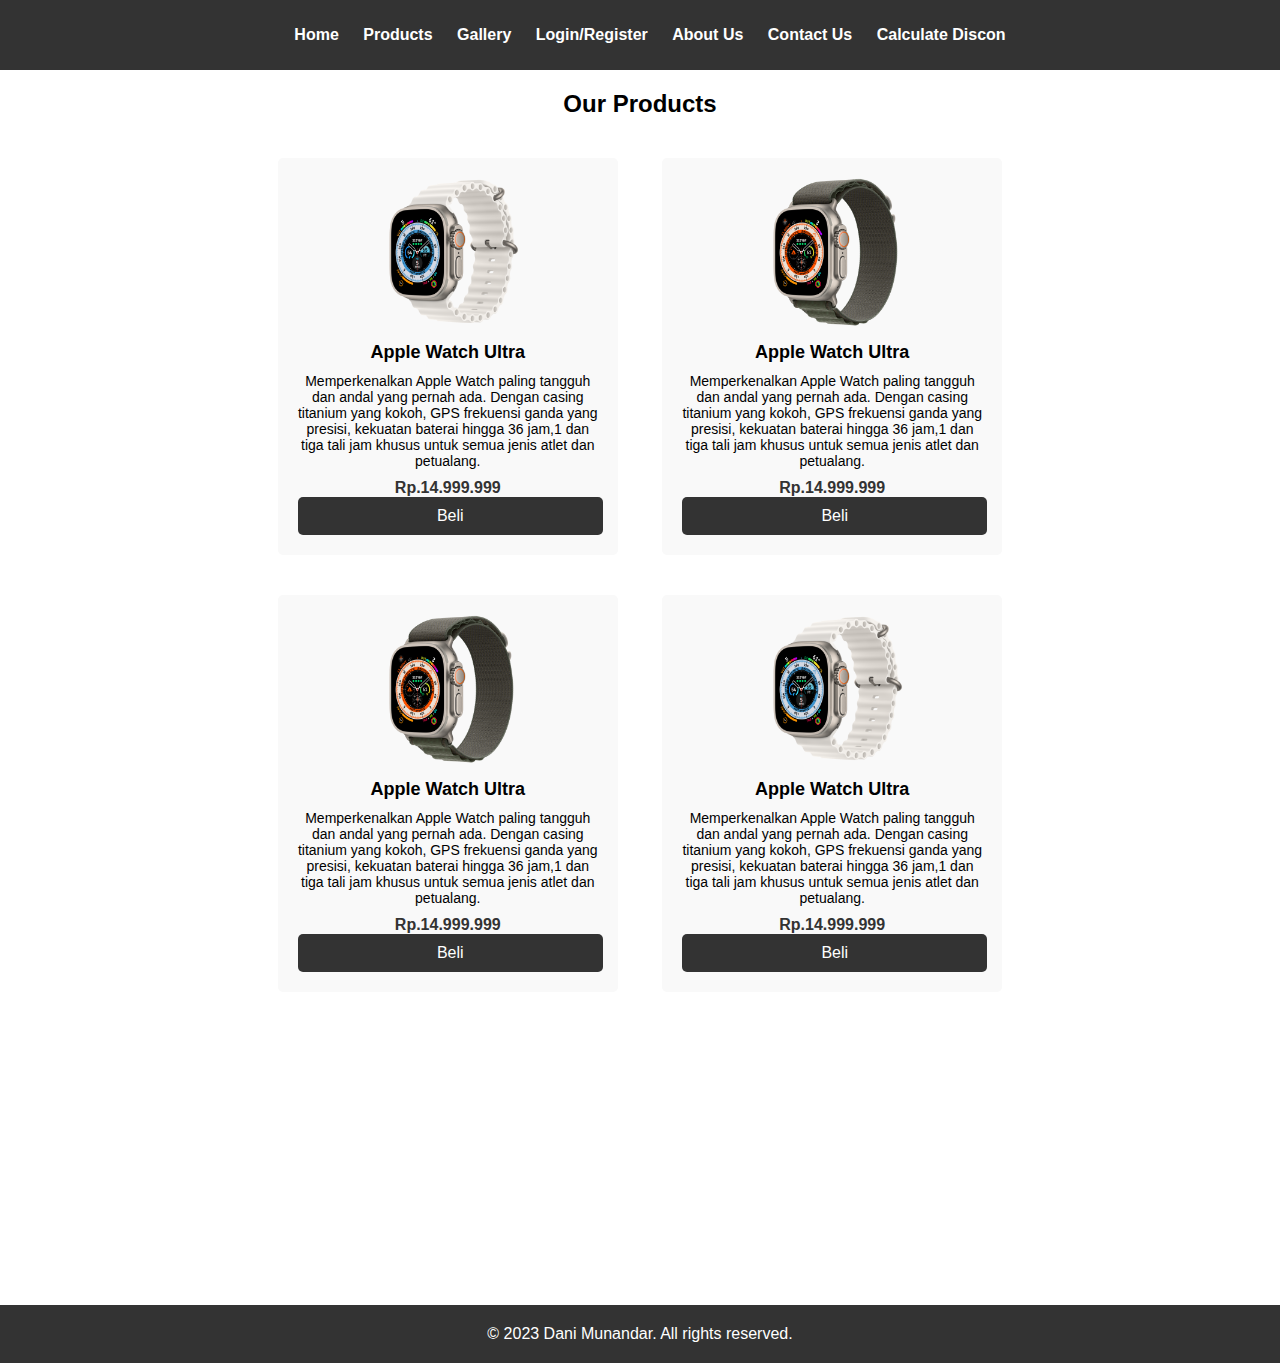
==== product.html @ d70c7ac3 "update milestones phase 0" ====
<!DOCTYPE html>
<html lang="en">
<head>
    <meta charset="UTF-8">
    <meta name="viewport" content="width=device-width, initial-scale=1.0">
    <title>Products</title>
    <link rel="stylesheet" href="asset/product.css">
</head>
<body>
    <!-- Header -->
    <header>
        <nav>
            <ul>
                <li><a href="index.html">Home</a></li>
                <li><a href="product.html">Products</a></li>
                <li><a href="gallery.html">Gallery</a></li>
                <li><a href="login.html">Login/Register</a></li>
                <li><a href="about.html">About Us</a></li>
                <li><a href="contact.html">Contact Us</a></li>
                <li><a href="kalkulator.html">Calculate Discon</a></li>
            </ul>
        </nav>
    </header>

    <main>
        <section class="products">
            <h1>Our Products</h1>
            
            <div class="product">
                <img src="asset/product1.png" alt="Product 1">
                <h2>Apple Watch Ultra</h2>
                <p>Memperkenalkan Apple Watch paling tangguh dan andal yang pernah ada. Dengan casing titanium yang kokoh, GPS frekuensi ganda yang presisi, kekuatan baterai hingga 36 jam,1 dan tiga tali jam khusus untuk semua jenis atlet dan petualang.</p>
                <p class="price">Rp.14.999.999</p>
                <a href="kalkulator.html" class="buy-button">Beli</a>
            </div>

            <div class="product">
                <img src="asset/product3.png" alt="Product 2">
                <h2>Apple Watch Ultra</h2>
                <p>Memperkenalkan Apple Watch paling tangguh dan andal yang pernah ada. Dengan casing titanium yang kokoh, GPS frekuensi ganda yang presisi, kekuatan baterai hingga 36 jam,1 dan tiga tali jam khusus untuk semua jenis atlet dan petualang.</p>
                <p class="price">Rp.14.999.999</p>
                <a href="kalkulator.html" class="buy-button">Beli</a>
            </div>

            <div class="product">
                <img src="asset/product3.png" alt="Product 3">
                <h2>Apple Watch Ultra</h2>
                <p>Memperkenalkan Apple Watch paling tangguh dan andal yang pernah ada. Dengan casing titanium yang kokoh, GPS frekuensi ganda yang presisi, kekuatan baterai hingga 36 jam,1 dan tiga tali jam khusus untuk semua jenis atlet dan petualang.</p>
                <p class="price">Rp.14.999.999</p>
                <a href="kalkulator.html" class="buy-button">Beli</a>
            </div>

            <div class="product">
                <img src="asset/product1.png" alt="Product 3">
                <h2>Apple Watch Ultra</h2>
                <p>Memperkenalkan Apple Watch paling tangguh dan andal yang pernah ada. Dengan casing titanium yang kokoh, GPS frekuensi ganda yang presisi, kekuatan baterai hingga 36 jam,1 dan tiga tali jam khusus untuk semua jenis atlet dan petualang.</p>
                <p class="price">Rp.14.999.999</p>
                <a href="kalkulator.html" class="buy-button">Beli</a>
            </div>
        </section>
    </main>

     <!-- Footer -->
    <footer>
        <p class="footer">&copy; 2023 Dani Munandar. All rights reserved.</p>
    </footer>
</body>
</html>
---- asset/product.css ----
/* Reset some default styles */
body, h1, p {
    margin: 0;
    padding: 0;
    font-family: Arial, Helvetica, sans-serif;
}

/* Style the header */
header {
    background-color: #333;
    color: #fff;
    padding: 10px 0;
}

nav ul {
    list-style-type: none;
    text-align: center;
}

nav ul li {
    display: inline;
    margin-right: 20px;
}

nav ul li a {
    text-decoration: none;
    color: #fff;
    font-weight: bold;
}

/* Style the products section */
.products {
    max-width: 800px;
    margin: 0 auto;
    padding: 20px;
    text-align: center;
}

.products h1 {
    font-size: 24px;
    margin-bottom: 20px;
}

.product {
    display: inline-block;
    width: 300px;
    margin: 10px;
    padding: 10px;
    /* border: 1px solid #ccc; */
    border-radius: 5px;
    padding: 20px;
    margin: 20px;
    text-align: center;
    background-color: #f9f9f9;
    transition: transform 0.2s ease-in-out;
}

.product img {
    max-width: 50%;
    height: auto;
}
.product:hover{
    transform: scale(1.05)
}


.product h2 {
    font-size: 18px;
    margin: 10px 0;
}

.product p {
    font-size: 14px;
}

.product .price {
    font-size: 16px;
    font-weight: bold;
    color: #333;
    margin-top: 10px;
}

/* Style the "Beli" button */
.buy-button {
    display: block;
    width: 95%;
    padding: 10px;
    background-color: #333;
    color: #fff;
    text-align: center;
    text-decoration: none;
    border: none;
    border-radius: 5px;
    cursor: pointer;
    transition: background-color 0.3s ease;
}

.buy-button:hover {
    background-color: #555;
}


/* Style the footer */
.footer {
    background-color: #333;
    color: #fff;
    text-align: center;
    padding: 10px 0;
    padding: 20px 0;
    margin-top: 273px;
    margin-bottom: 0;
}
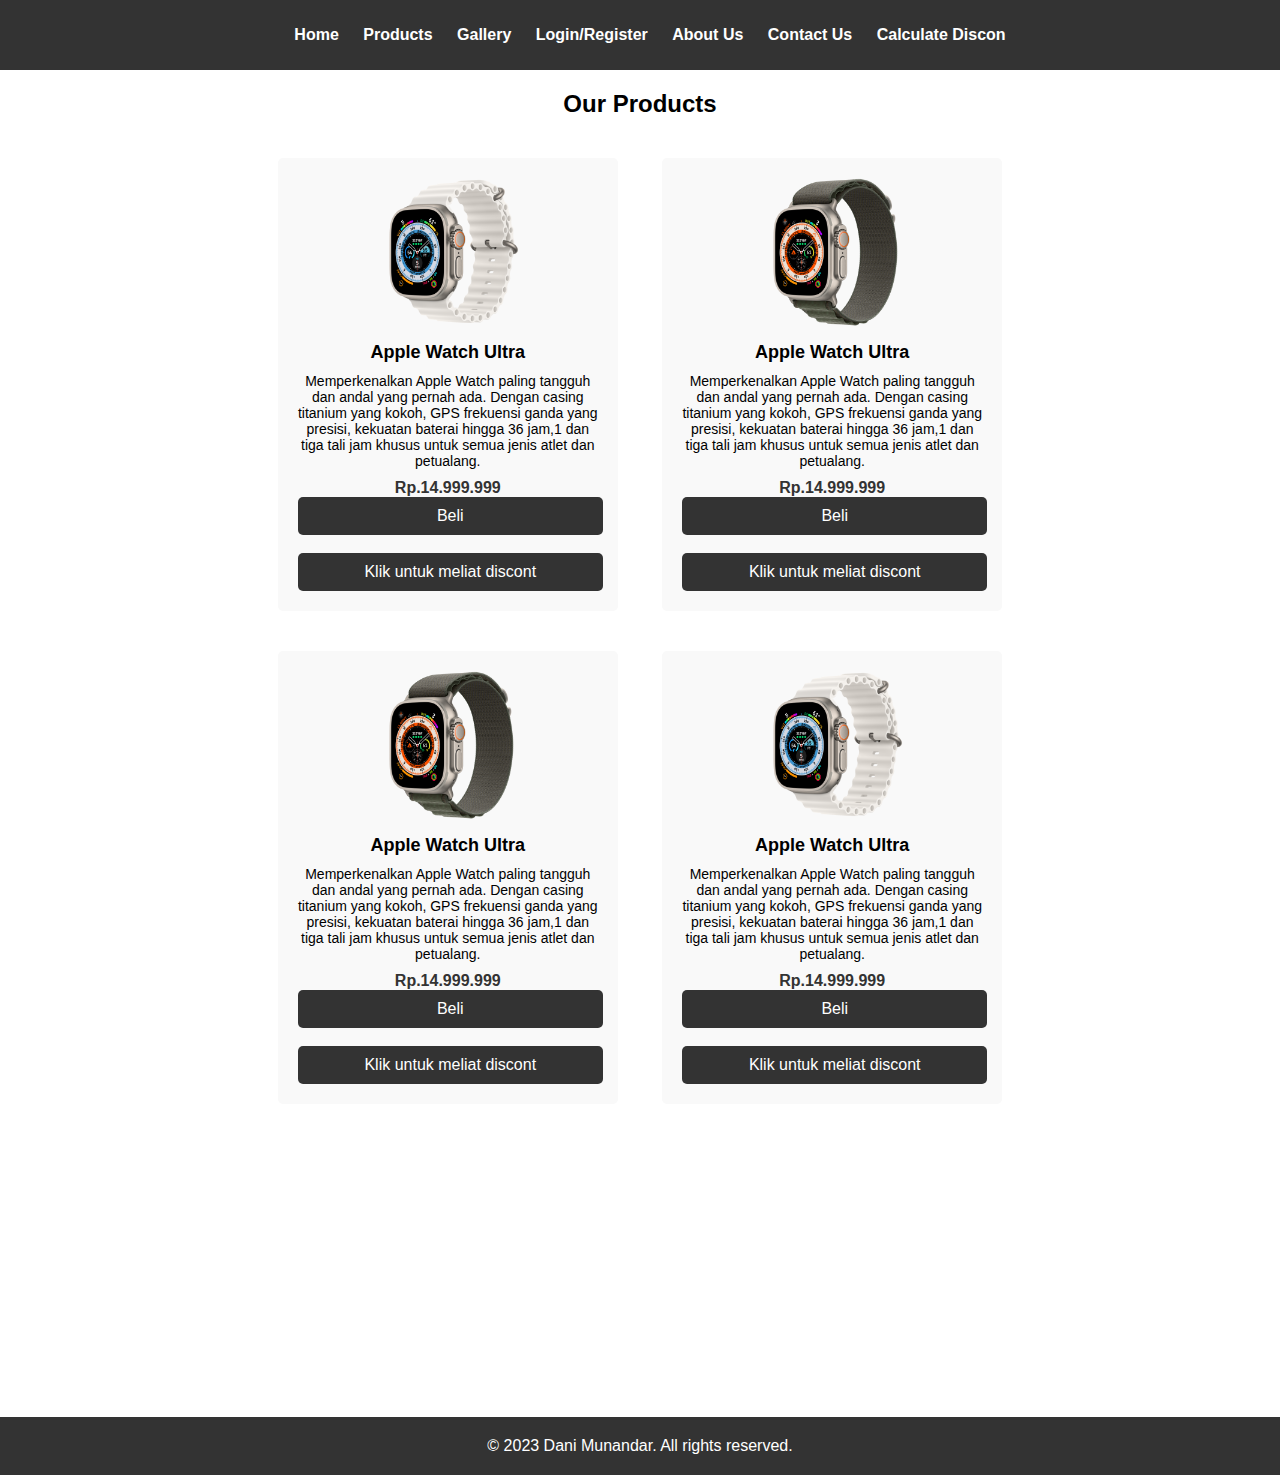
==== commit 01a89fd9: "update product" ====
--- a/product.html
+++ b/product.html
@@ -31,7 +31,8 @@
                 <h2>Apple Watch Ultra</h2>
                 <p>Memperkenalkan Apple Watch paling tangguh dan andal yang pernah ada. Dengan casing titanium yang kokoh, GPS frekuensi ganda yang presisi, kekuatan baterai hingga 36 jam,1 dan tiga tali jam khusus untuk semua jenis atlet dan petualang.</p>
                 <p class="price">Rp.14.999.999</p>
-                <a href="kalkulator.html" class="buy-button">Beli</a>
+                <a href="login.html" class="buy-button">Beli</a><br>
+                <a href="kalkulator.html" class="dis-button">Klik untuk meliat discont</a>
             </div>
 
             <div class="product">
@@ -39,7 +40,8 @@
                 <h2>Apple Watch Ultra</h2>
                 <p>Memperkenalkan Apple Watch paling tangguh dan andal yang pernah ada. Dengan casing titanium yang kokoh, GPS frekuensi ganda yang presisi, kekuatan baterai hingga 36 jam,1 dan tiga tali jam khusus untuk semua jenis atlet dan petualang.</p>
                 <p class="price">Rp.14.999.999</p>
-                <a href="kalkulator.html" class="buy-button">Beli</a>
+                <a href="login.html" class="buy-button">Beli</a><br>
+                <a href="kalkulator.html" class="dis-button">Klik untuk meliat discont</a>
             </div>
 
             <div class="product">
@@ -47,7 +49,8 @@
                 <h2>Apple Watch Ultra</h2>
                 <p>Memperkenalkan Apple Watch paling tangguh dan andal yang pernah ada. Dengan casing titanium yang kokoh, GPS frekuensi ganda yang presisi, kekuatan baterai hingga 36 jam,1 dan tiga tali jam khusus untuk semua jenis atlet dan petualang.</p>
                 <p class="price">Rp.14.999.999</p>
-                <a href="kalkulator.html" class="buy-button">Beli</a>
+                <a href="login.html" class="buy-button">Beli</a><br>
+                <a href="kalkulator.html" class="dis-button">Klik untuk meliat discont</a>
             </div>
 
             <div class="product">
@@ -55,7 +58,8 @@
                 <h2>Apple Watch Ultra</h2>
                 <p>Memperkenalkan Apple Watch paling tangguh dan andal yang pernah ada. Dengan casing titanium yang kokoh, GPS frekuensi ganda yang presisi, kekuatan baterai hingga 36 jam,1 dan tiga tali jam khusus untuk semua jenis atlet dan petualang.</p>
                 <p class="price">Rp.14.999.999</p>
-                <a href="kalkulator.html" class="buy-button">Beli</a>
+                <a href="login.html" class="buy-button">Beli</a><br>
+                <a href="kalkulator.html" class="dis-button">Klik untuk meliat discont</a>
             </div>
         </section>
     </main>
--- a/asset/product.css
+++ b/asset/product.css
@@ -95,7 +95,25 @@
     transition: background-color 0.3s ease;
 }
 
+.dis-button {
+    display: block;
+    width: 95%;
+    padding: 10px;
+    background-color: #333;
+    color: #fff;
+    text-align: center;
+    text-decoration: none;
+    border: none;
+    border-radius: 5px;
+    cursor: pointer;
+    transition: background-color 0.3s ease;
+}
+
 .buy-button:hover {
+    background-color: #555;
+}
+
+.dis-button:hover {
     background-color: #555;
 }
 
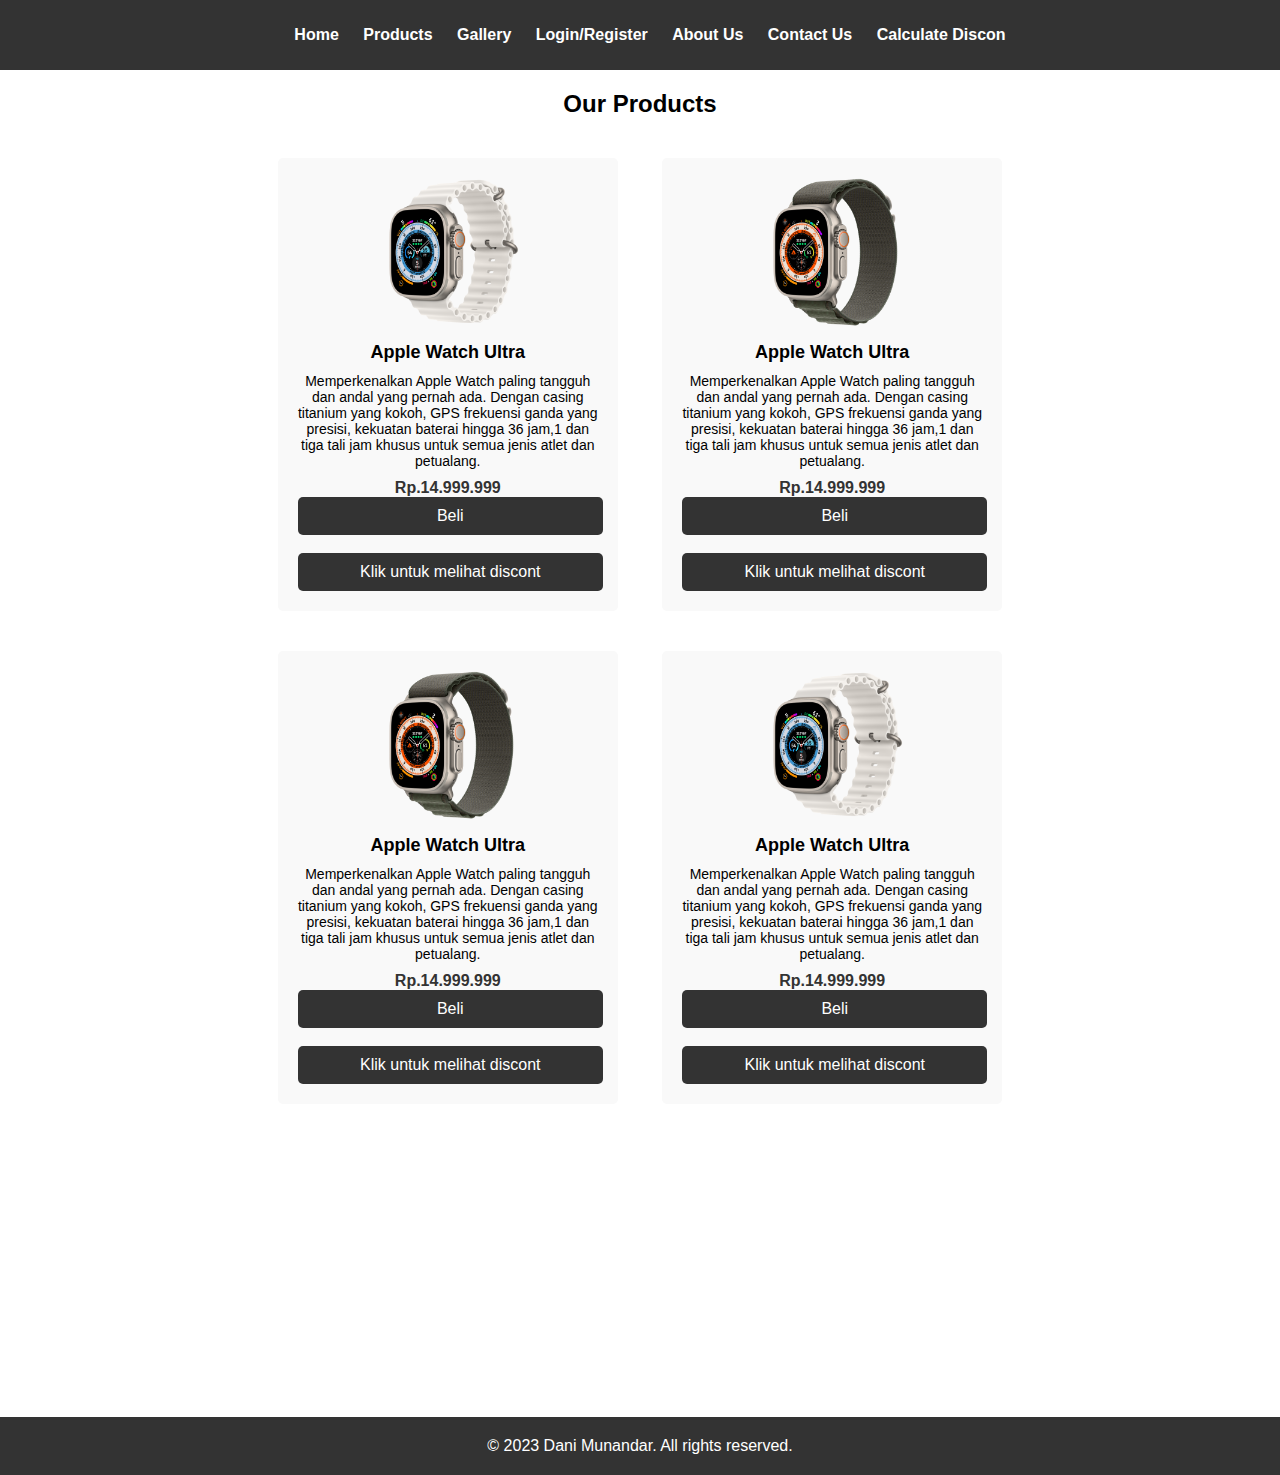
==== commit 8d6d32cd: "update product" ====
--- a/product.html
+++ b/product.html
@@ -32,7 +32,7 @@
                 <p>Memperkenalkan Apple Watch paling tangguh dan andal yang pernah ada. Dengan casing titanium yang kokoh, GPS frekuensi ganda yang presisi, kekuatan baterai hingga 36 jam,1 dan tiga tali jam khusus untuk semua jenis atlet dan petualang.</p>
                 <p class="price">Rp.14.999.999</p>
                 <a href="login.html" class="buy-button">Beli</a><br>
-                <a href="kalkulator.html" class="dis-button">Klik untuk meliat discont</a>
+                <a href="kalkulator.html" class="dis-button">Klik untuk melihat discont</a>
             </div>
 
             <div class="product">
@@ -41,7 +41,7 @@
                 <p>Memperkenalkan Apple Watch paling tangguh dan andal yang pernah ada. Dengan casing titanium yang kokoh, GPS frekuensi ganda yang presisi, kekuatan baterai hingga 36 jam,1 dan tiga tali jam khusus untuk semua jenis atlet dan petualang.</p>
                 <p class="price">Rp.14.999.999</p>
                 <a href="login.html" class="buy-button">Beli</a><br>
-                <a href="kalkulator.html" class="dis-button">Klik untuk meliat discont</a>
+                <a href="kalkulator.html" class="dis-button">Klik untuk melihat discont</a>
             </div>
 
             <div class="product">
@@ -50,7 +50,7 @@
                 <p>Memperkenalkan Apple Watch paling tangguh dan andal yang pernah ada. Dengan casing titanium yang kokoh, GPS frekuensi ganda yang presisi, kekuatan baterai hingga 36 jam,1 dan tiga tali jam khusus untuk semua jenis atlet dan petualang.</p>
                 <p class="price">Rp.14.999.999</p>
                 <a href="login.html" class="buy-button">Beli</a><br>
-                <a href="kalkulator.html" class="dis-button">Klik untuk meliat discont</a>
+                <a href="kalkulator.html" class="dis-button">Klik untuk melihat discont</a>
             </div>
 
             <div class="product">
@@ -59,7 +59,7 @@
                 <p>Memperkenalkan Apple Watch paling tangguh dan andal yang pernah ada. Dengan casing titanium yang kokoh, GPS frekuensi ganda yang presisi, kekuatan baterai hingga 36 jam,1 dan tiga tali jam khusus untuk semua jenis atlet dan petualang.</p>
                 <p class="price">Rp.14.999.999</p>
                 <a href="login.html" class="buy-button">Beli</a><br>
-                <a href="kalkulator.html" class="dis-button">Klik untuk meliat discont</a>
+                <a href="kalkulator.html" class="dis-button">Klik untuk melihat discont</a>
             </div>
         </section>
     </main>
